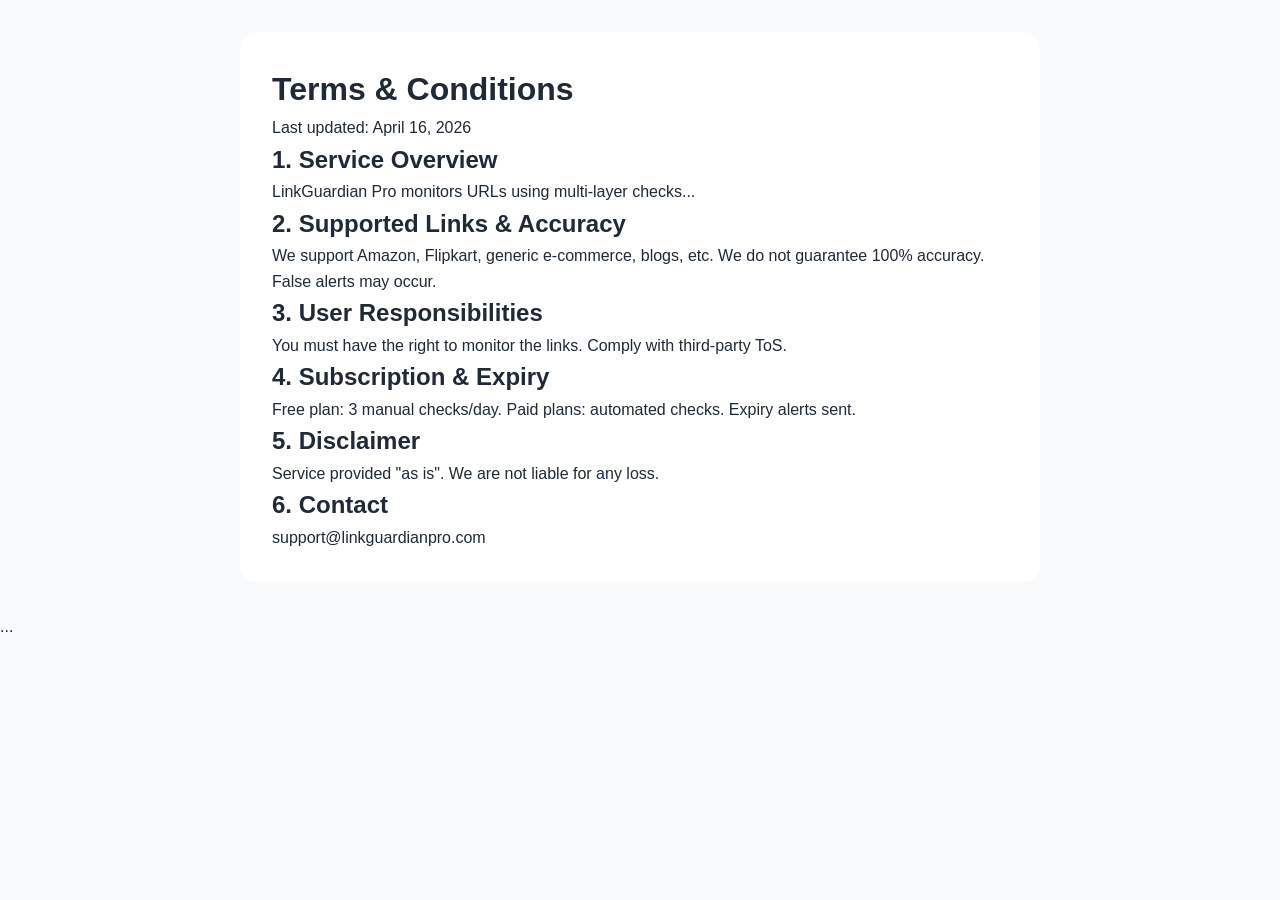
==== frontend/terms.html @ e2fca2ff "Create terms.html" ====
<!DOCTYPE html>
<html><head><title>Terms - LinkGuardian</title><link rel="stylesheet" href="style.css"></head>
<body>
<div class="container" style="max-width:800px; margin:2rem auto; background:white; padding:2rem; border-radius:16px;">
    <h1>Terms & Conditions</h1>
    <p>Last updated: April 16, 2026</p>
    <h2>1. Service Overview</h2>
    <p>LinkGuardian Pro monitors URLs using multi-layer checks...</p>
    <h2>2. Supported Links & Accuracy</h2>
    <p>We support Amazon, Flipkart, generic e‑commerce, blogs, etc. We do not guarantee 100% accuracy. False alerts may occur.</p>
    <h2>3. User Responsibilities</h2>
    <p>You must have the right to monitor the links. Comply with third‑party ToS.</p>
    <h2>4. Subscription & Expiry</h2>
    <p>Free plan: 3 manual checks/day. Paid plans: automated checks. Expiry alerts sent.</p>
    <h2>5. Disclaimer</h2>
    <p>Service provided "as is". We are not liable for any loss.</p>
    <h2>6. Contact</h2>
    <p>support@linkguardianpro.com</p>
</div>
<footer>...</footer>
</body>
</html>
---- frontend/style.css ----
* {
    margin: 0;
    padding: 0;
    box-sizing: border-box;
}

body {
    font-family: 'Inter', -apple-system, BlinkMacSystemFont, 'Segoe UI', Roboto, sans-serif;
    line-height: 1.6;
    color: #1f2937;
    background: #f9fafb;
}

.container {
    max-width: 1280px;
    margin: 0 auto;
    padding: 0 24px;
}

/* Navbar */
.navbar {
    background: white;
    box-shadow: 0 1px 3px rgba(0,0,0,0.1);
    position: sticky;
    top: 0;
    z-index: 100;
}

.navbar .container {
    display: flex;
    justify-content: space-between;
    align-items: center;
    padding: 1rem 24px;
    flex-wrap: wrap;
    gap: 1rem;
}

.logo {
    font-size: 1.5rem;
    font-weight: 700;
    background: linear-gradient(135deg, #2563eb, #7c3aed);
    -webkit-background-clip: text;
    background-clip: text;
    color: transparent;
}

.nav-links {
    display: flex;
    gap: 1.5rem;
    align-items: center;
    flex-wrap: wrap;
}

.nav-links a {
    text-decoration: none;
    color: #4b5563;
    font-weight: 500;
    transition: color 0.2s;
}

.nav-links a:hover {
    color: #2563eb;
}

/* Buttons */
.btn {
    padding: 0.5rem 1.25rem;
    border-radius: 8px;
    font-weight: 600;
    cursor: pointer;
    border: none;
    font-size: 0.9rem;
    transition: all 0.2s;
    display: inline-block;
    text-decoration: none;
}

.btn-primary {
    background: #2563eb;
    color: white;
}

.btn-primary:hover {
    background: #1d4ed8;
    transform: translateY(-1px);
}

.btn-outline {
    background: transparent;
    border: 1px solid #2563eb;
    color: #2563eb;
}

.btn-outline:hover {
    background: #eff6ff;
}

.btn-large {
    padding: 0.75rem 1.5rem;
    font-size: 1rem;
}

/* Hero Section */
.hero {
    background: linear-gradient(135deg, #667eea 0%, #764ba2 100%);
    color: white;
    padding: 4rem 0;
    text-align: center;
}

.hero h1 {
    font-size: 2.5rem;
    font-weight: 800;
    margin-bottom: 1rem;
}

.subhead {
    font-size: 1.25rem;
    opacity: 0.9;
    margin-bottom: 2rem;
}

/* Free Checker Card */
.free-checker {
    background: white;
    border-radius: 16px;
    padding: 2rem;
    max-width: 600px;
    margin: 0 auto;
    color: #1f2937;
    box-shadow: 0 20px 25px -5px rgba(0,0,0,0.1);
}

.free-checker h3 {
    font-size: 1.5rem;
    margin-bottom: 1rem;
}

.checker-box {
    display: flex;
    gap: 0.75rem;
    flex-wrap: wrap;
    margin-top: 1rem;
}

.checker-box input,
.checker-box select {
    padding: 0.75rem;
    border: 1px solid #e5e7eb;
    border-radius: 8px;
    font-size: 1rem;
    flex: 1;
}

.checker-box button {
    flex-shrink: 0;
}

.result-box {
    margin-top: 1.5rem;
    padding: 1rem;
    border-radius: 8px;
    background: #f3f4f6;
}

/* Features & Pricing */
.features, .pricing {
    padding: 4rem 0;
}

.features h2, .pricing h2 {
    text-align: center;
    font-size: 2rem;
    margin-bottom: 2rem;
}

.feature-grid {
    display: grid;
    grid-template-columns: repeat(auto-fit, minmax(250px, 1fr));
    gap: 2rem;
}

.feature-card {
    background: white;
    padding: 1.5rem;
    border-radius: 12px;
    text-align: center;
    box-shadow: 0 4px 6px -1px rgba(0,0,0,0.1);
    transition: transform 0.2s;
}

.feature-card:hover {
    transform: translateY(-4px);
}

.feature-card .icon {
    font-size: 2.5rem;
    margin-bottom: 1rem;
}

.pricing-grid {
    display: grid;
    grid-template-columns: repeat(auto-fit, minmax(280px, 1fr));
    gap: 2rem;
    max-width: 1000px;
    margin: 0 auto;
}

.pricing-card {
    background: white;
    border-radius: 16px;
    padding: 1.5rem;
    text-align: center;
    box-shadow: 0 4px 6px -1px rgba(0,0,0,0.1);
    transition: transform 0.2s;
}

.pricing-card.pro {
    border: 2px solid #2563eb;
    transform: scale(1.02);
}

.pricing-card .price {
    font-size: 2rem;
    font-weight: 700;
    color: #2563eb;
    margin: 1rem 0;
}

.pricing-card ul {
    list-style: none;
    text-align: left;
    margin: 1.5rem 0;
}

.pricing-card li {
    padding: 0.5rem 0;
    display: flex;
    align-items: center;
    gap: 0.5rem;
}

/* Dashboard */
.dashboard {
    padding: 2rem;
}

.dashboard-header {
    display: flex;
    justify-content: space-between;
    align-items: center;
    flex-wrap: wrap;
    gap: 1rem;
    margin-bottom: 2rem;
}

.links-grid {
    display: grid;
    grid-template-columns: repeat(auto-fill, minmax(320px, 1fr));
    gap: 1.5rem;
}

.link-card {
    background: white;
    border-radius: 12px;
    padding: 1.25rem;
    border-left: 4px solid #10b981;
    box-shadow: 0 1px 3px rgba(0,0,0,0.1);
}

.link-card.inactive {
    border-left-color: #ef4444;
}

.link-header {
    display: flex;
    justify-content: space-between;
    align-items: center;
    margin-bottom: 0.75rem;
}

.status-badge {
    padding: 0.25rem 0.75rem;
    border-radius: 9999px;
    font-size: 0.75rem;
    font-weight: 600;
}

.status-badge.active { background: #10b981; color: white; }
.status-badge.broken { background: #ef4444; color: white; }
.status-badge.out_of_stock { background: #f59e0b; color: white; }

.link-actions {
    display: flex;
    gap: 0.5rem;
    margin-top: 1rem;
}

/* Modal */
.modal {
    display: none;
    position: fixed;
    z-index: 1000;
    left: 0;
    top: 0;
    width: 100%;
    height: 100%;
    background: rgba(0,0,0,0.5);
    align-items: center;
    justify-content: center;
}

.modal-content {
    background: white;
    border-radius: 16px;
    padding: 1.5rem;
    max-width: 500px;
    width: 90%;
    position: relative;
}

/* Terms Modal */
.terms-modal {
    display: none;
    position: fixed;
    z-index: 2000;
    left: 0;
    top: 0;
    width: 100%;
    height: 100%;
    background: rgba(0,0,0,0.8);
    align-items: center;
    justify-content: center;
}

.terms-modal-content {
    background: white;
    border-radius: 16px;
    padding: 2rem;
    max-width: 500px;
    width: 90%;
    text-align: center;
}

/* Responsive */
@media (max-width: 768px) {
    .hero h1 { font-size: 1.8rem; }
    .subhead { font-size: 1rem; }
    .pricing-grid, .feature-grid { grid-template-columns: 1fr; }
    .pricing-card.pro { transform: none; }
    .dashboard-header { flex-direction: column; align-items: stretch; }
}
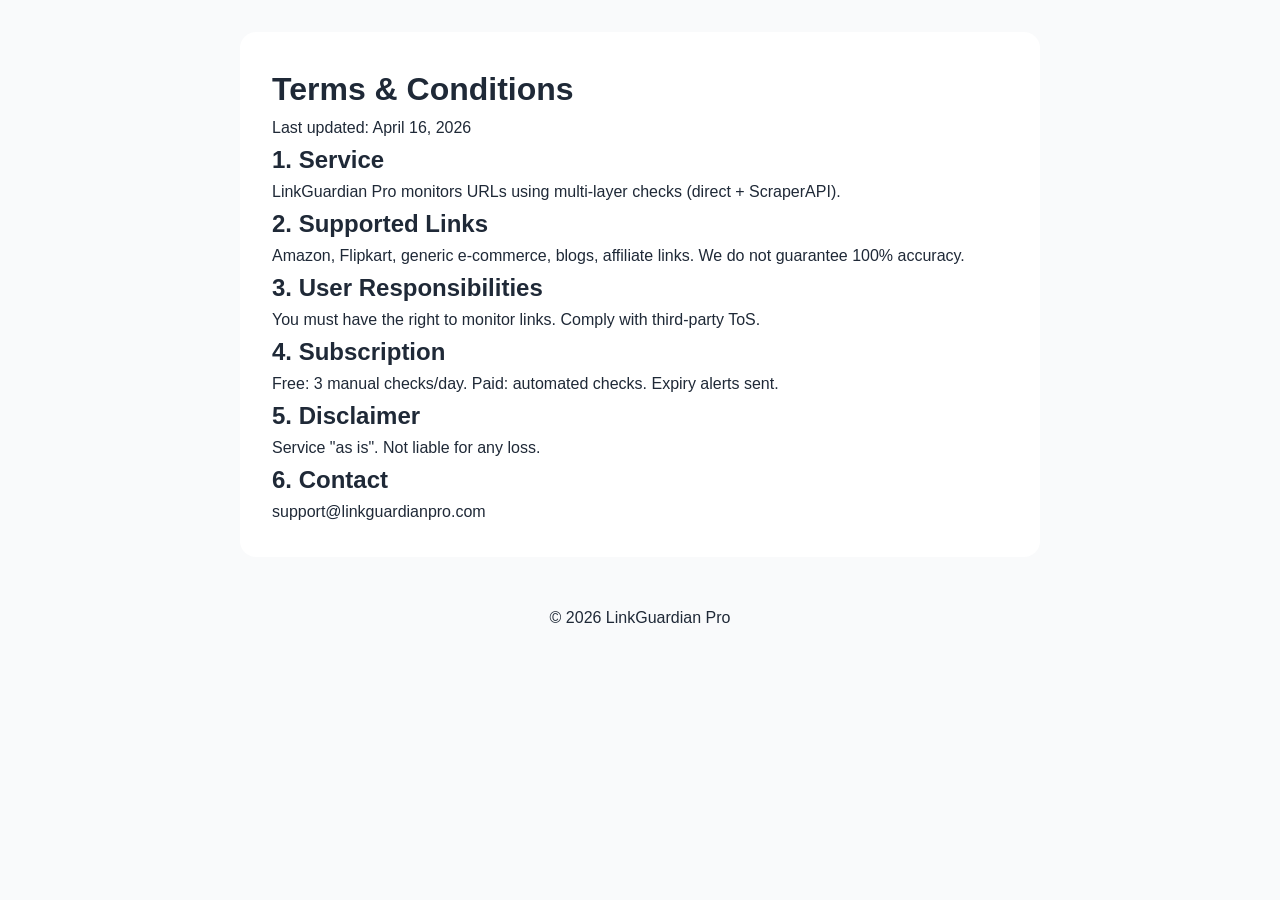
==== commit 70d32136: "Create terms.html" ====
--- a/frontend/terms.html
+++ b/frontend/terms.html
@@ -4,19 +4,19 @@
 <div class="container" style="max-width:800px; margin:2rem auto; background:white; padding:2rem; border-radius:16px;">
     <h1>Terms & Conditions</h1>
     <p>Last updated: April 16, 2026</p>
-    <h2>1. Service Overview</h2>
-    <p>LinkGuardian Pro monitors URLs using multi-layer checks...</p>
-    <h2>2. Supported Links & Accuracy</h2>
-    <p>We support Amazon, Flipkart, generic e‑commerce, blogs, etc. We do not guarantee 100% accuracy. False alerts may occur.</p>
+    <h2>1. Service</h2>
+    <p>LinkGuardian Pro monitors URLs using multi-layer checks (direct + ScraperAPI).</p>
+    <h2>2. Supported Links</h2>
+    <p>Amazon, Flipkart, generic e‑commerce, blogs, affiliate links. We do not guarantee 100% accuracy.</p>
     <h2>3. User Responsibilities</h2>
-    <p>You must have the right to monitor the links. Comply with third‑party ToS.</p>
-    <h2>4. Subscription & Expiry</h2>
-    <p>Free plan: 3 manual checks/day. Paid plans: automated checks. Expiry alerts sent.</p>
+    <p>You must have the right to monitor links. Comply with third‑party ToS.</p>
+    <h2>4. Subscription</h2>
+    <p>Free: 3 manual checks/day. Paid: automated checks. Expiry alerts sent.</p>
     <h2>5. Disclaimer</h2>
-    <p>Service provided "as is". We are not liable for any loss.</p>
+    <p>Service "as is". Not liable for any loss.</p>
     <h2>6. Contact</h2>
     <p>support@linkguardianpro.com</p>
 </div>
-<footer>...</footer>
+<footer style="text-align:center; padding:1rem;">© 2026 LinkGuardian Pro</footer>
 </body>
 </html>
